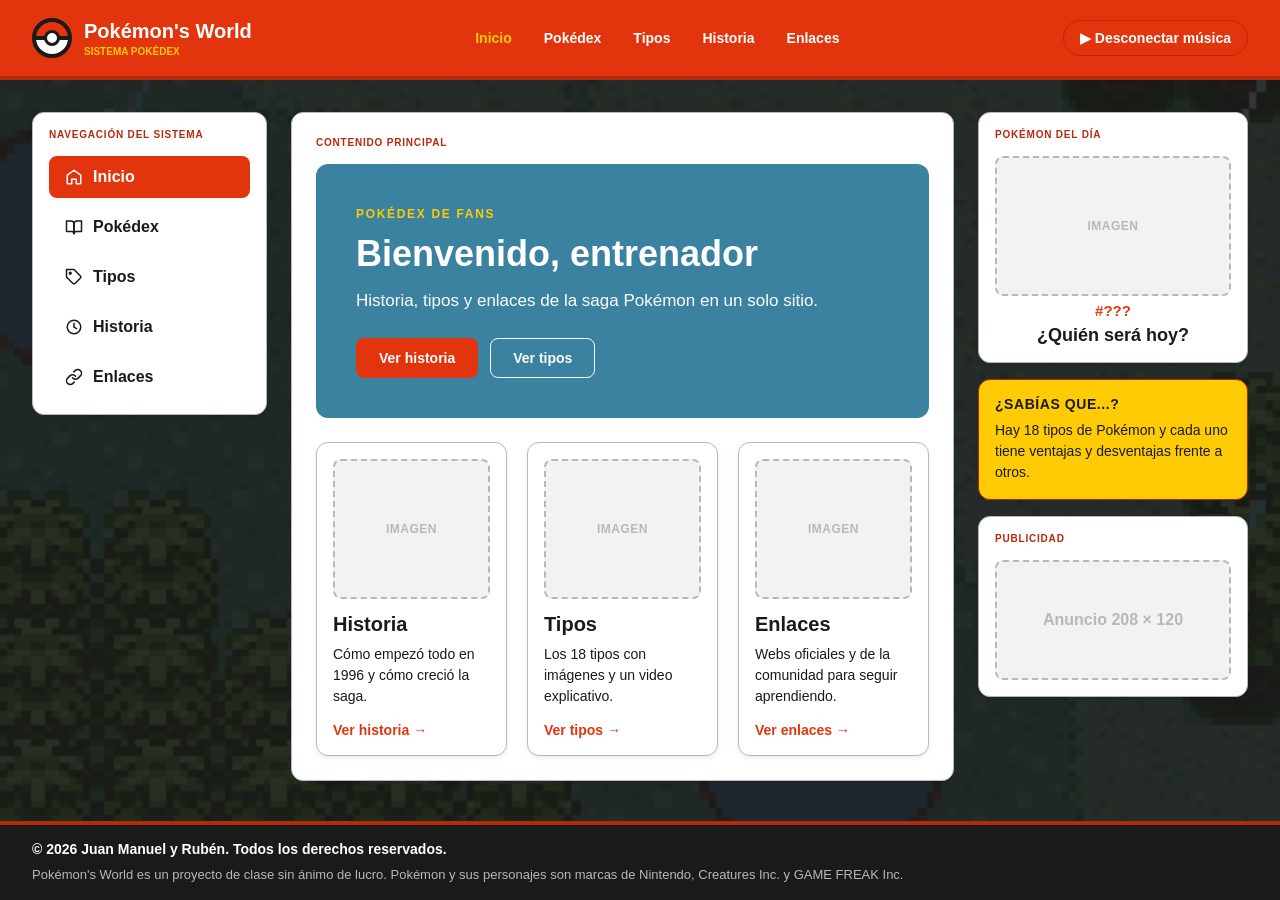
==== index.html @ ac2380af "feat: widget pokemon del dia, responsive y fondo local - Convierte el bloque superior del sidebar en" ====
<!doctype html>
<html lang="es">
  <head>
    <meta charset="UTF-8" />
    <meta name="viewport" content="width=device-width, initial-scale=1.0" />
    <title>Pokémon's World | Inicio</title>
    <link rel="stylesheet" href="css/style.css" />
  </head>
  <body class="page">
    <!-- Cabecera -->
    <header class="header">
      <div class="header-container">
        <!-- Logo -->
        <div class="brand">
          <div class="pokeball"></div>
          <div>
            <p class="brand-name">Pokémon's World</p>
            <span> SISTEMA POKÉDEX </span>
          </div>
        </div>
        <!-- Navegación principal -->
        <nav class="header-nav">
          <a href="index.html" class="active"> Inicio </a>
          <a href="pokedex.html"> Pokédex </a>
          <a href="tipos.html"> Tipos </a>
          <a href="historia.html"> Historia </a>
          <a href="enlaces.html"> Enlaces </a>
        </nav>
        <!-- Botón de música -->
        <button class="music-button">▶ Desconectar música</button>
      </div>
    </header>
    <!-- Estructura de la página -->
    <div class="page-layout">
      <!-- Menú lateral -->
      <aside class="left-sidebar">
        <div class="navigation-panel">
          <p class="panel-title">NAVEGACIÓN DEL SISTEMA</p>
          <nav class="side-nav">
            <a href="index.html" class="active">
              <svg class="nav-icon" viewBox="0 0 24 24" aria-hidden="true">
                <path d="M3 9.5 12 3l9 6.5V20a1 1 0 0 1-1 1h-5v-6H9v6H4a1 1 0 0 1-1-1z" />
              </svg>
              Inicio
            </a>
            <a href="pokedex.html">
              <svg class="nav-icon" viewBox="0 0 24 24" aria-hidden="true">
                <path d="M2 4h6a4 4 0 0 1 4 4v13a3 3 0 0 0-3-3H2z" />
                <path d="M22 4h-6a4 4 0 0 0-4 4v13a3 3 0 0 1 3-3h7z" />
              </svg>
              Pokédex
            </a>
            <a href="tipos.html">
              <svg class="nav-icon" viewBox="0 0 24 24" aria-hidden="true">
                <path
                  d="M20.59 13.41l-7.17 7.17a2 2 0 0 1-2.83 0L2 12V2h10l8.59 8.59a2 2 0 0 1 0 2.82z"
                />
                <circle cx="7" cy="7" r="1.2" />
              </svg>
              Tipos
            </a>
            <a href="historia.html">
              <svg class="nav-icon" viewBox="0 0 24 24" aria-hidden="true">
                <circle cx="12" cy="12" r="9" />
                <path d="M12 7v5.2l3.4 2" />
              </svg>
              Historia
            </a>
            <a href="enlaces.html">
              <svg class="nav-icon" viewBox="0 0 24 24" aria-hidden="true">
                <path d="M10 13a5 5 0 0 0 7.54.54l3-3a5 5 0 0 0-7.07-7.07l-1.72 1.71" />
                <path d="M14 11a5 5 0 0 0-7.54-.54l-3 3a5 5 0 0 0 7.07 7.07l1.71-1.71" />
              </svg>
              Enlaces
            </a>
          </nav>
        </div>
      </aside>
      <!-- Contenido principal -->
      <main class="main-content">
        <section class="content-panel">
          <p class="panel-title">CONTENIDO PRINCIPAL</p>
          <!-- Banner principal -->
          <div class="hero">
            <span class="hero-label">POKÉDEX DE FANS</span>
            <h1 class="hero-title">Bienvenido, entrenador</h1>
            <p class="hero-text">Historia, tipos y enlaces de la saga Pokémon en un solo sitio.</p>
            <div class="hero-actions">
              <a class="btn btn-primary" href="historia.html">Ver historia</a>
              <a class="btn btn-ghost" href="tipos.html">Ver tipos</a>
            </div>
          </div>
          <!-- Tarjetas de inicio -->
          <div class="card-grid card-grid--3">
            <article class="card">
              <div class="img-placeholder">
                <span> IMAGEN </span>
              </div>
              <div class="card-body">
                <h2 class="card-title">Historia</h2>
                <p class="card-text">Cómo empezó todo en 1996 y cómo creció la saga.</p>
                <a class="card-link" href="historia.html">Ver historia →</a>
              </div>
            </article>
            <article class="card">
              <div class="img-placeholder">
                <span> IMAGEN </span>
              </div>
              <div class="card-body">
                <h2 class="card-title">Tipos</h2>
                <p class="card-text">Los 18 tipos con imágenes y un video explicativo.</p>
                <a class="card-link" href="tipos.html">Ver tipos →</a>
              </div>
            </article>
            <article class="card">
              <div class="img-placeholder">
                <span> IMAGEN </span>
              </div>
              <div class="card-body">
                <h2 class="card-title">Enlaces</h2>
                <p class="card-text">Webs oficiales y de la comunidad para seguir aprendiendo.</p>
                <a class="card-link" href="enlaces.html">Ver enlaces →</a>
              </div>
            </article>
          </div>
        </section>
      </main>
      <!-- Contenido lateral -->
      <aside class="right-sidebar">
        <!-- Pokémon del día -->
        <div class="sidebar-panel">
          <p class="panel-title">POKÉMON DEL DÍA</p>
          <div class="pokemon-day">
            <div class="img-placeholder pokemon-day-image">
              <span> IMAGEN </span>
            </div>
            <p class="pokemon-day-number">#???</p>
            <p class="pokemon-day-name">¿Quién será hoy?</p>
          </div>
        </div>
        <!-- Dato curioso -->
        <div class="fact-box">
          <p class="fact-title">¿SABÍAS QUE...?</p>
          <p class="fact-text">
            Hay 18 tipos de Pokémon y cada uno tiene ventajas y desventajas frente a otros.
          </p>
        </div>
        <!-- Anuncio 208x120 -->
        <div class="sidebar-panel">
          <p class="panel-title">PUBLICIDAD</p>
          <div class="ad-placeholder ad-placeholder--wide">
            <span> Anuncio 208 × 120 </span>
          </div>
        </div>
      </aside>
    </div>
    <!-- Pie de página -->
    <footer class="footer">
      <div class="footer-container">
        <p class="footer-copy">© 2026 Juan Manuel y Rubén. Todos los derechos reservados.</p>
        <p class="footer-note">
          Pokémon's World es un proyecto de clase sin ánimo de lucro. Pokémon y sus personajes son
          marcas de Nintendo, Creatures Inc. y GAME FREAK Inc.
        </p>
      </div>
    </footer>
    <script type="module" src="js/script.js"></script>
  </body>
</html>
---- css/style.css ----
/* VARIABLES */
:root {
  --red: #e3350d;
  --dark-red: #b52a0a;
  --black: #1a1a1a;
  --white: #fff;
  --light: #f2f2f2;
  --gray: #b8b8b8;
  --blue: #3b82a0;
  --green: #6dbb5a;
  --yellow: #ffcb05;
  --max: 1400px;
  --pad: 32px;
  --radius: 12px;
  --shadow: 0 2px 5px rgba(0, 0, 0, 0.08);
}

/* REINICIO + ESTRUCTURA GENERAL */
* {
  box-sizing: border-box;
}
html,
body {
  margin: 0;
  padding: 0;
}

body {
  min-height: 100vh;
  display: flex;
  flex-direction: column;
  background: var(--black);
  color: var(--black);
  font-family: Arial, Helvetica, sans-serif;
}

.page {
  position: relative;
}

.page::before {
  content: "";
  position: fixed;
  inset: 0;
  background: url("../img/fondo.gif") center / cover no-repeat;
  opacity: 0.12;
  z-index: -1;
  pointer-events: none;
}

/* PRIMITIVOS COMPARTIDOS — única definición del ancho de rejilla y de la superficie de las tarjetas */
.header-container,
.page-layout,
.footer-container {
  width: 100%;
  max-width: var(--max);
  margin: 0 auto;
  padding: 0 var(--pad);
}

.navigation-panel,
.content-panel,
.sidebar-panel,
.card,
.pokemon-card,
.type-card,
.link-card,
.timeline-card {
  background: var(--white);
  border: 1px solid var(--gray);
  border-radius: var(--radius);
  box-shadow: var(--shadow);
}

/* CABECERA */
.header {
  height: 80px;
  background: var(--red);
  border-bottom: 4px solid var(--dark-red);
}
.header-container {
  height: 100%;
  display: flex;
  align-items: center;
  justify-content: space-between;
}

.brand {
  display: flex;
  align-items: center;
  gap: 12px;
}
.brand-name {
  margin: 0;
  color: var(--white);
  font-size: 20px;
  font-weight: bold;
}
.brand span {
  display: block;
  margin-top: 3px;
  color: var(--yellow);
  font-size: 10px;
  font-weight: bold;
}
.pokeball {
  position: relative;
  width: 40px;
  height: 40px;
  border: 4px solid var(--black);
  border-radius: 50%;
  background: linear-gradient(
    var(--red) 0 45%,
    var(--black) 45% 55%,
    var(--white) 55% 100%
  );
}
.pokeball::after {
  content: "";
  position: absolute;
  top: 50%;
  left: 50%;
  transform: translate(-50%, -50%);
  width: 10px;
  height: 10px;
  border: 3px solid var(--black);
  border-radius: 50%;
  background: var(--white);
}

.header-nav {
  display: flex;
  align-items: center;
  gap: 32px;
}
.header-nav a {
  color: var(--white);
  text-decoration: none;
  font-size: 14px;
  font-weight: 600;
}
.header-nav a:hover,
.header-nav a.active {
  color: var(--yellow);
}

.music-button {
  padding: 9px 16px;
  border: 1px solid var(--dark-red);
  border-radius: 999px;
  background: var(--red);
  color: var(--white);
  font-size: 14px;
  font-weight: 600;
  cursor: pointer;
}
.music-button:hover {
  background: var(--dark-red);
}

/* REJILLA PRINCIPAL + NAVEGACIÓN LATERAL */
.page-layout {
  padding: var(--pad);
  display: grid;
  grid-template-columns: 235px minmax(0, 1fr) 270px;
  gap: 24px;
  flex: 1;
}

.left-sidebar,
.right-sidebar {
  display: flex;
  flex-direction: column;
  gap: 16px;
}
.navigation-panel {
  padding: 16px;
}
.sidebar-panel {
  padding: 16px;
}
.content-panel {
  min-height: 600px;
  padding: 24px;
}
.main-content {
  min-width: 0;
}

.side-nav {
  display: flex;
  flex-direction: column;
  gap: 8px;
}
.side-nav a {
  display: flex;
  align-items: center;
  gap: 10px;
  padding: 12px 16px;
  border-radius: 8px;
  color: var(--black);
  text-decoration: none;
  font-weight: 600;
}
.side-nav a:hover,
.side-nav a.active {
  background: var(--red);
  color: var(--white);
}

/* ICONOS DE LA NAVEGACION */
.nav-icon {
  width: 18px;
  height: 18px;
  flex-shrink: 0;
  fill: none;
  stroke: currentColor;
  stroke-width: 2;
  stroke-linecap: round;
  stroke-linejoin: round;
}

/* PIE DE PÁGINA */
.footer {
  background: var(--black);
  border-top: 4px solid var(--dark-red);
  color: var(--white);
}
.footer-container {
  padding: 16px var(--pad);
}
.footer-copy {
  margin: 0;
  font-size: 14px;
  font-weight: 600;
}
.footer-note {
  margin: 8px 0 0;
  color: var(--gray);
  font-size: 13px;
  line-height: 1.5;
}

/* TIPOGRAFÍA — cada título es un selector de clase simple, sin guerras de especificidad */
.panel-title {
  margin: 0 0 16px;
  color: var(--dark-red);
  font-size: 10px;
  font-weight: bold;
  letter-spacing: 0.08em;
}
.page-title {
  margin: 0 0 12px;
  font-size: 30px;
  font-weight: bold;
}
.page-title--underline {
  padding-bottom: 10px;
  border-bottom: 4px solid var(--red);
  display: inline-block;
}
.page-intro {
  margin: 0 0 24px;
  font-size: 16px;
  line-height: 1.6;
}
.section-title {
  margin: 32px 0 16px;
  font-size: 22px;
  font-weight: bold;
}
.section-actions {
  margin: 20px 0 0;
  text-align: center;
}

/* MARCADORES DE POSICIÓN — anuncios, imágenes y vídeo */
.ad-placeholder,
.img-placeholder,
.video-placeholder {
  display: flex;
  align-items: center;
  justify-content: center;
  text-align: center;
}
.ad-placeholder,
.img-placeholder {
  border: 2px dashed var(--gray);
  border-radius: 8px;
  background: var(--light);
}
.ad-placeholder span,
.img-placeholder span,
.video-placeholder span {
  color: var(--gray);
  font-weight: 600;
}
.ad-placeholder--wide,
.img-placeholder--small {
  min-height: 120px;
}
.img-placeholder {
  min-height: 140px;
}
.img-placeholder span {
  padding: 0 8px;
  font-size: 12px;
  letter-spacing: 0.04em;
}
.video-block {
  margin-top: 8px;
}
.video-placeholder {
  min-height: 320px;
  border-radius: var(--radius);
  background: var(--black);
}
.video-placeholder span {
  font-size: 16px;
  font-weight: bold;
  letter-spacing: 0.1em;
}

/* CAJA DE DATO CURIOSO */
.fact-box {
  padding: 16px;
  border: 1px solid var(--dark-red);
  border-radius: var(--radius);
  background: var(--yellow);
  color: var(--black);
}
.fact-title {
  margin: 0 0 8px;
  font-size: 14px;
  font-weight: bold;
  letter-spacing: 0.04em;
}
.fact-text {
  margin: 0;
  font-size: 14px;
  line-height: 1.5;
}

/* POKÉMON DEL DÍA */
.pokemon-day {
  display: flex;
  flex-direction: column;
  align-items: center;
  gap: 6px;
  text-align: center;
}
.pokemon-day-image {
  width: 100%;
}
.pokemon-day-number {
  margin: 0;
  color: var(--red);
  font-size: 15px;
  font-weight: bold;
}
.pokemon-day-name {
  margin: 0;
  font-size: 18px;
  font-weight: bold;
}

/* BANNER PRINCIPAL */
.hero {
  margin: 0 0 24px;
  padding: 40px;
  border-radius: var(--radius);
  background: var(--blue);
  color: var(--white);
}
.hero-label {
  display: inline-block;
  margin-bottom: 12px;
  color: var(--yellow);
  font-size: 12px;
  font-weight: bold;
  letter-spacing: 0.14em;
}
.hero-title {
  margin: 0 0 12px;
  font-size: 36px;
  font-weight: bold;
}
.hero-text {
  max-width: 480px;
  margin: 0 0 24px;
  font-size: 17px;
  line-height: 1.6;
}
.hero-actions {
  display: flex;
  gap: 12px;
}

/* BOTONES */
.btn {
  padding: 11px 22px;
  border: 1px solid transparent;
  border-radius: 8px;
  font-family: inherit;
  font-size: 14px;
  font-weight: 600;
  text-decoration: none;
  cursor: pointer;
}
.btn-small {
  padding: 8px 16px;
  font-size: 13px;
}
.btn-primary {
  background: var(--red);
  color: var(--white);
}
.btn-primary:hover {
  background: var(--dark-red);
}
.btn-ghost {
  border-color: var(--white);
  color: var(--white);
}
.btn-ghost:hover {
  background: var(--white);
  color: var(--blue);
}
.btn-outline {
  border-color: var(--red);
  background: var(--white);
  color: var(--red);
}
.btn-outline:hover {
  background: var(--red);
  color: var(--white);
}

/* TARJETAS + REJILLAS */
.card-grid {
  display: grid;
  gap: 20px;
}
.card-grid--3 {
  grid-template-columns: repeat(3, minmax(0, 1fr));
}
.card-grid--2 {
  grid-template-columns: repeat(2, minmax(0, 1fr));
}

.card,
.pokemon-card,
.type-card {
  padding: 16px;
}
.pokemon-card,
.type-card {
  display: flex;
  flex-direction: column;
}
.pokemon-card .btn {
  margin-top: auto;
  align-self: flex-start;
}
.card-title {
  margin: 0 0 8px;
  font-size: 20px;
  font-weight: bold;
}
.card-body {
  padding-top: 14px;
}
.card-text {
  margin: 0 0 14px;
  font-size: 14px;
  line-height: 1.5;
}
.card-link {
  color: var(--red);
  font-size: 14px;
  font-weight: bold;
  text-decoration: none;
}
.card-link:hover {
  color: var(--dark-red);
  text-decoration: underline;
}
.pokemon-number {
  margin: 0 0 10px;
  color: var(--red);
  font-size: 15px;
  font-weight: bold;
}
.pokemon-name {
  margin: 12px 0 10px;
  font-size: 19px;
  font-weight: bold;
}
.pokemon-types {
  margin: 0 0 14px;
  display: flex;
  flex-wrap: wrap;
  gap: 6px;
}
.type-card-badge {
  margin: 12px 0 8px;
}
.type-card-example {
  margin: 0;
  font-size: 14px;
  font-weight: 600;
}

/* FILTROS DE LA POKÉDEX */
.filters {
  margin-bottom: 24px;
  padding: 16px;
  border: 1px solid var(--gray);
  border-radius: var(--radius);
  background: var(--light);
  display: flex;
  align-items: flex-end;
  gap: 16px;
}
.filters-field {
  display: flex;
  flex-direction: column;
  gap: 6px;
}
.filters-field--search {
  flex: 1;
}
.filters-label {
  color: var(--dark-red);
  font-size: 11px;
  font-weight: bold;
  letter-spacing: 0.08em;
  text-transform: uppercase;
}
.filters-input,
.filters-select {
  width: 100%;
  padding: 10px 12px;
  border: 1px solid var(--gray);
  border-radius: 8px;
  background: var(--white);
  color: var(--black);
  font-family: inherit;
  font-size: 14px;
}
.filters-select {
  min-width: 190px;
  cursor: pointer;
}
.filters-input:focus,
.filters-select:focus {
  outline: none;
  border-color: var(--red);
}

/* INSIGNIAS DE TIPO — un color por tipo, solo datos */
.type-badge {
  display: inline-block;
  padding: 4px 12px;
  border-radius: 999px;
  color: var(--white);
  font-size: 12px;
  font-weight: bold;
  letter-spacing: 0.04em;
}
.type-badge.normal {
  background: var(--gray);
  color: var(--black);
}
.type-badge.electrico {
  background: var(--yellow);
  color: var(--black);
}
.type-badge.fuego {
  background: var(--red);
}
.type-badge.agua {
  background: var(--blue);
}
.type-badge.planta {
  background: var(--green);
}
.type-badge.hada {
  background: #e08fc0;
}
.type-badge.veneno {
  background: #a45ec4;
}
.type-badge.psiquico {
  background: #d16ba5;
}

/* LÍNEA DE TIEMPO */
.timeline {
  margin: 0;
  padding: 0;
  list-style: none;
  display: flex;
  flex-direction: column;
  gap: 16px;
}
.timeline-item {
  display: grid;
  grid-template-columns: 110px minmax(0, 1fr);
  align-items: stretch;
  gap: 20px;
}
.timeline-year {
  margin: 0;
  border-radius: var(--radius);
  background: var(--red);
  color: var(--white);
  display: flex;
  align-items: center;
  justify-content: center;
  font-size: 20px;
  font-weight: bold;
}
.timeline-card {
  padding: 16px 20px;
}
.timeline-title {
  margin: 0 0 6px;
  font-size: 17px;
  font-weight: bold;
}
.timeline-text {
  margin: 0;
  font-size: 14px;
  line-height: 1.5;
}

/* INTRODUCCIÓN (texto + imagen) */
.intro-split {
  display: flex;
  align-items: flex-start;
  gap: 24px;
}
.intro-split-text {
  flex: 1;
}
.intro-split-media {
  width: 260px;
  min-height: 190px;
}

/* TARJETAS DE ENLACES */
.link-card {
  position: relative;
  padding: 16px;
  display: flex;
  align-items: flex-start;
  gap: 14px;
}
.link-logo {
  width: 48px;
  height: 48px;
  flex-shrink: 0;
  border-radius: var(--radius);
  background: var(--white);
  object-fit: contain;
}
.link-body {
  min-width: 0;
}
/* Enlace estirado: el <a> cubre toda la tarjeta, pero el nombre accesible sigue siendo el del sitio */
.link-name a {
  color: inherit;
  text-decoration: none;
}
.link-name a::after {
  content: "";
  position: absolute;
  inset: 0;
  border-radius: var(--radius);
}
.link-name a:hover {
  color: var(--red);
}
.link-name {
  margin: 0 0 2px;
  font-size: 17px;
  font-weight: bold;
}
.link-domain {
  margin: 0 0 6px;
  color: var(--red);
  font-size: 13px;
  font-weight: bold;
}
.link-text {
  margin: 0;
  font-size: 14px;
  line-height: 1.5;
}

/* DISEÑO ADAPTABLE (RESPONSIVE) */
@media (max-width: 1100px) {
  .page-layout {
    grid-template-columns: 235px minmax(0, 1fr);
  }
  .right-sidebar {
    grid-column: 1 / -1;
    flex-direction: row;
    flex-wrap: wrap;
  }
  .right-sidebar > * {
    flex: 1 1 220px;
  }
}

@media (max-width: 820px) {
  .header {
    height: auto;
  }
  .header-container {
    flex-wrap: wrap;
    gap: 12px;
    padding-top: 14px;
    padding-bottom: 14px;
  }
  .header-nav {
    order: 3;
    width: 100%;
    flex-wrap: wrap;
    gap: 16px;
  }
  .page-layout {
    grid-template-columns: 1fr;
  }
  .right-sidebar {
    flex-direction: column;
  }
  .card-grid--3 {
    grid-template-columns: repeat(2, minmax(0, 1fr));
  }
}

@media (max-width: 560px) {
  :root {
    --pad: 16px;
  }
  .card-grid--3,
  .card-grid--2 {
    grid-template-columns: 1fr;
  }
  .hero {
    padding: 24px;
  }
  .hero-title {
    font-size: 26px;
  }
  .hero-actions {
    flex-direction: column;
  }
  .intro-split {
    flex-direction: column;
  }
  .intro-split-media {
    width: 100%;
  }
  .filters {
    flex-direction: column;
    align-items: stretch;
  }
  .filters-select {
    min-width: 0;
  }
  .timeline-item {
    grid-template-columns: 1fr;
  }
  .timeline-year {
    padding: 8px;
  }
}
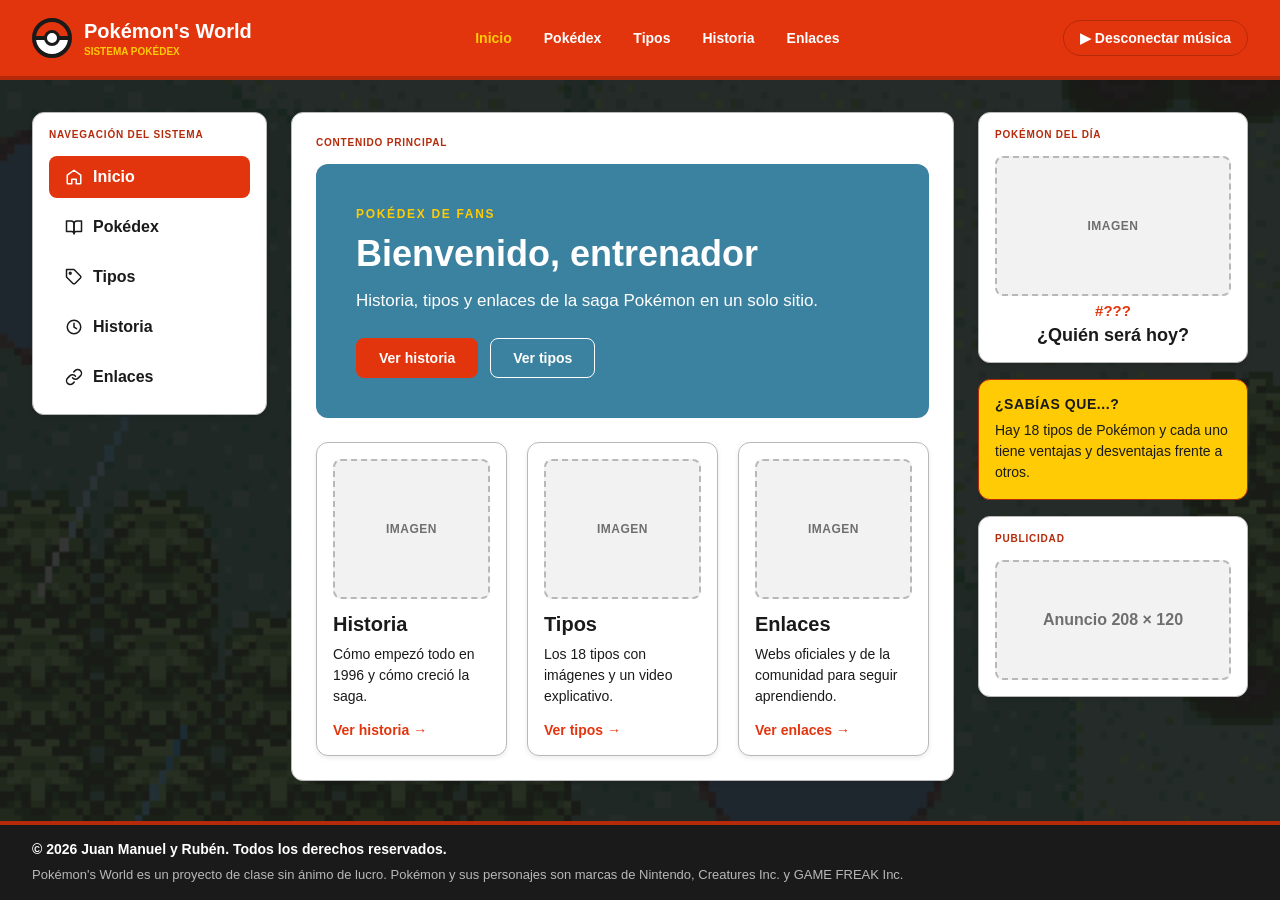
==== commit 5530c6a6: "feat: favicon, meta description, enlaces externos y contraste - Arregla el h1 de pokedex (decia Poke" ====
--- a/index.html
+++ b/index.html
@@ -4,6 +4,11 @@
     <meta charset="UTF-8" />
     <meta name="viewport" content="width=device-width, initial-scale=1.0" />
     <title>Pokémon's World | Inicio</title>
+    <meta
+      name="description"
+      content="Pokémon's World: historia, tipos, Pokédex y enlaces de la saga Pokémon en un solo sitio de fans."
+    />
+    <link rel="icon" href="img/favicon.svg" type="image/svg+xml" />
     <link rel="stylesheet" href="css/style.css" />
   </head>
   <body class="page">
@@ -27,7 +32,7 @@
           <a href="enlaces.html"> Enlaces </a>
         </nav>
         <!-- Botón de música -->
-        <button class="music-button">▶ Desconectar música</button>
+        <button class="btn music-button">▶ Desconectar música</button>
       </div>
     </header>
     <!-- Estructura de la página -->
--- a/css/style.css
+++ b/css/style.css
@@ -6,6 +6,7 @@
   --white: #fff;
   --light: #f2f2f2;
   --gray: #b8b8b8;
+  --gray-text: #6f6f6f;
   --blue: #3b82a0;
   --green: #6dbb5a;
   --yellow: #ffcb05;
@@ -144,20 +145,6 @@
   color: var(--yellow);
 }
 
-.music-button {
-  padding: 9px 16px;
-  border: 1px solid var(--dark-red);
-  border-radius: 999px;
-  background: var(--red);
-  color: var(--white);
-  font-size: 14px;
-  font-weight: 600;
-  cursor: pointer;
-}
-.music-button:hover {
-  background: var(--dark-red);
-}
-
 /* REJILLA PRINCIPAL + NAVEGACIÓN LATERAL */
 .page-layout {
   padding: var(--pad);
@@ -295,6 +282,10 @@
   color: var(--gray);
   font-weight: 600;
 }
+.ad-placeholder span,
+.img-placeholder span {
+  color: var(--gray-text);
+}
 .ad-placeholder--wide,
 .img-placeholder--small {
   min-height: 120px;
@@ -434,6 +425,16 @@
 .btn-outline:hover {
   background: var(--red);
   color: var(--white);
+}
+.music-button {
+  padding: 9px 16px;
+  border-color: var(--dark-red);
+  border-radius: 999px;
+  background: var(--red);
+  color: var(--white);
+}
+.music-button:hover {
+  background: var(--dark-red);
 }
 
 /* TARJETAS + REJILLAS */
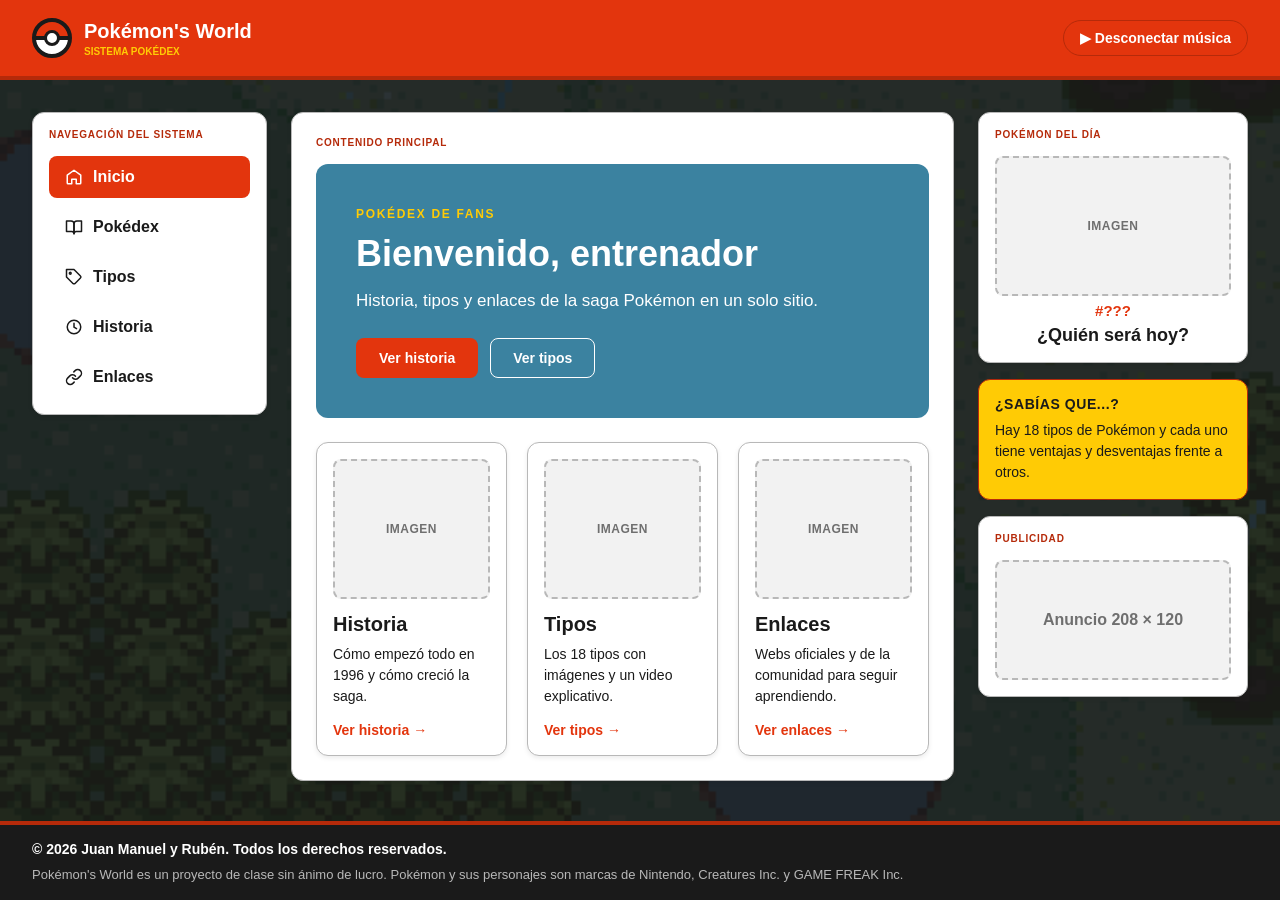
==== commit 2324d477: "refactor: elimina la navegacion duplicada del header - El header-nav repetia los mismos 5 enlaces qu" ====
--- a/index.html
+++ b/index.html
@@ -23,14 +23,6 @@
             <span> SISTEMA POKÉDEX </span>
           </div>
         </div>
-        <!-- Navegación principal -->
-        <nav class="header-nav">
-          <a href="index.html" class="active"> Inicio </a>
-          <a href="pokedex.html"> Pokédex </a>
-          <a href="tipos.html"> Tipos </a>
-          <a href="historia.html"> Historia </a>
-          <a href="enlaces.html"> Enlaces </a>
-        </nav>
         <!-- Botón de música -->
         <button class="btn music-button">▶ Desconectar música</button>
       </div>
--- a/css/style.css
+++ b/css/style.css
@@ -129,22 +129,6 @@
   background: var(--white);
 }
 
-.header-nav {
-  display: flex;
-  align-items: center;
-  gap: 32px;
-}
-.header-nav a {
-  color: var(--white);
-  text-decoration: none;
-  font-size: 14px;
-  font-weight: 600;
-}
-.header-nav a:hover,
-.header-nav a.active {
-  color: var(--yellow);
-}
-
 /* REJILLA PRINCIPAL + NAVEGACIÓN LATERAL */
 .page-layout {
   padding: var(--pad);
@@ -725,12 +709,6 @@
     padding-top: 14px;
     padding-bottom: 14px;
   }
-  .header-nav {
-    order: 3;
-    width: 100%;
-    flex-wrap: wrap;
-    gap: 16px;
-  }
   .page-layout {
     grid-template-columns: 1fr;
   }
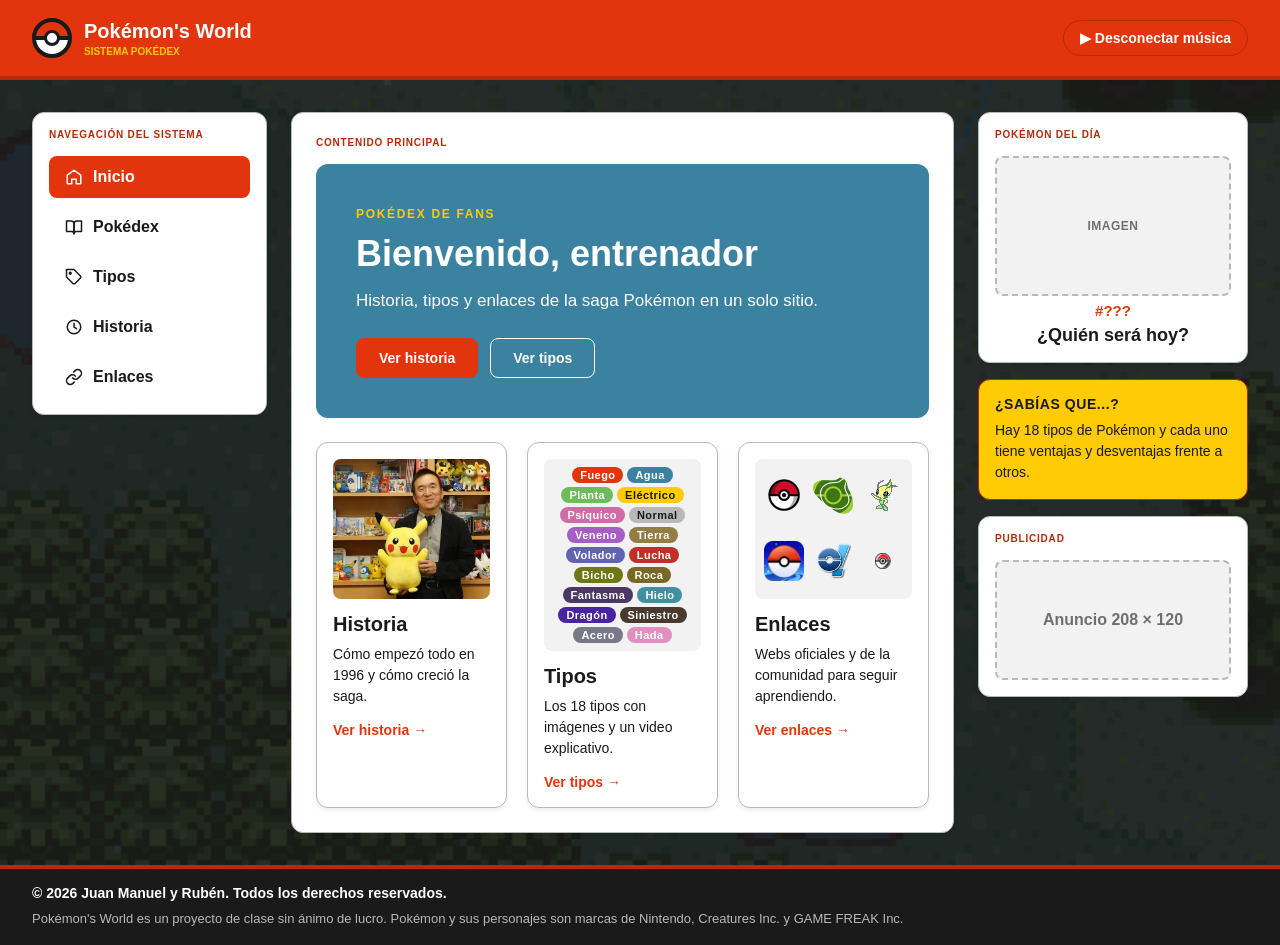
==== commit a7888455: "feat: pokedex con la PokeAPI, filtros, ficha de detalles y contenido de tipos" ====
--- a/index.html
+++ b/index.html
@@ -90,9 +90,11 @@
           <!-- Tarjetas de inicio -->
           <div class="card-grid card-grid--3">
             <article class="card">
-              <div class="img-placeholder">
-                <span> IMAGEN </span>
-              </div>
+              <img
+                class="card-image"
+                src="img/portada-saga.jpg"
+                alt="Portada de los primeros juegos de Pokémon"
+              />
               <div class="card-body">
                 <h2 class="card-title">Historia</h2>
                 <p class="card-text">Cómo empezó todo en 1996 y cómo creció la saga.</p>
@@ -100,8 +102,25 @@
               </div>
             </article>
             <article class="card">
-              <div class="img-placeholder">
-                <span> IMAGEN </span>
+              <div class="card-image card-image--tipos">
+                <span class="type-badge fuego">Fuego</span>
+                <span class="type-badge agua">Agua</span>
+                <span class="type-badge planta">Planta</span>
+                <span class="type-badge electrico">Eléctrico</span>
+                <span class="type-badge psiquico">Psíquico</span>
+                <span class="type-badge normal">Normal</span>
+                <span class="type-badge veneno">Veneno</span>
+                <span class="type-badge tierra">Tierra</span>
+                <span class="type-badge volador">Volador</span>
+                <span class="type-badge lucha">Lucha</span>
+                <span class="type-badge bicho">Bicho</span>
+                <span class="type-badge roca">Roca</span>
+                <span class="type-badge fantasma">Fantasma</span>
+                <span class="type-badge hielo">Hielo</span>
+                <span class="type-badge dragon">Dragón</span>
+                <span class="type-badge siniestro">Siniestro</span>
+                <span class="type-badge acero">Acero</span>
+                <span class="type-badge hada">Hada</span>
               </div>
               <div class="card-body">
                 <h2 class="card-title">Tipos</h2>
@@ -110,8 +129,13 @@
               </div>
             </article>
             <article class="card">
-              <div class="img-placeholder">
-                <span> IMAGEN </span>
+              <div class="card-image card-image--logos">
+                <img src="img/logos/pokemon-com.png" alt="Pokémon.com" />
+                <img src="img/logos/bulbapedia.png" alt="Bulbapedia" />
+                <img src="img/logos/serebii.png" alt="Serebii" />
+                <img src="img/logos/pokemongo.png" alt="Pokémon GO" />
+                <img src="img/logos/pokemonshowdown.png" alt="Pokémon Showdown" />
+                <img src="img/logos/pokemoncenter.png" alt="Pokémon Center" />
               </div>
               <div class="card-body">
                 <h2 class="card-title">Enlaces</h2>
@@ -161,6 +185,7 @@
         </p>
       </div>
     </footer>
-    <script type="module" src="js/script.js"></script>
+    <script src="js/api.js"></script>
+    <script src="js/script.js"></script>
   </body>
 </html>
--- a/css/style.css
+++ b/css/style.css
@@ -290,6 +290,18 @@
   border-radius: var(--radius);
   background: var(--black);
 }
+.video-embed {
+  position: relative;
+  aspect-ratio: 16 / 9;
+  border-radius: var(--radius);
+  overflow: hidden;
+  background: var(--black);
+}
+.video-embed iframe {
+  width: 100%;
+  height: 100%;
+  border: 0;
+}
 .video-placeholder span {
   font-size: 16px;
   font-weight: bold;
@@ -326,6 +338,11 @@
 }
 .pokemon-day-image {
   width: 100%;
+}
+.pokemon-day-image img {
+  width: 100%;
+  height: auto;
+  display: block;
 }
 .pokemon-day-number {
   margin: 0;
@@ -470,6 +487,45 @@
   color: var(--dark-red);
   text-decoration: underline;
 }
+
+/* IMÁGENES DE LAS TARJETAS DE INICIO */
+.card-image {
+  display: block;
+  width: 100%;
+  height: 140px;
+  border-radius: 8px;
+}
+img.card-image {
+  object-fit: cover;
+}
+.card-image--tipos {
+  display: flex;
+  flex-wrap: wrap;
+  align-content: center;
+  justify-content: center;
+  gap: 4px;
+  height: auto;
+  min-height: 140px;
+  padding: 8px;
+  background: var(--light);
+}
+.card-image--tipos .type-badge {
+  padding: 2px 8px;
+  font-size: 11px;
+}
+.card-image--logos {
+  display: grid;
+  grid-template-columns: repeat(3, 1fr);
+  place-items: center;
+  gap: 8px;
+  padding: 8px;
+  background: var(--light);
+}
+.card-image--logos img {
+  max-width: 100%;
+  max-height: 40px;
+  object-fit: contain;
+}
 .pokemon-number {
   margin: 0 0 10px;
   color: var(--red);
@@ -487,6 +543,90 @@
   flex-wrap: wrap;
   gap: 6px;
 }
+.pokemon-image {
+  display: flex;
+  align-items: center;
+  justify-content: center;
+  min-height: 140px;
+  border-radius: 8px;
+  background: var(--light);
+}
+.pokemon-img {
+  width: 100%;
+  max-height: 140px;
+  object-fit: contain;
+}
+.pokemon-error {
+  grid-column: 1 / -1;
+  margin: 0;
+  padding: 24px;
+  color: var(--dark-red);
+  font-weight: 600;
+}
+
+/* VENTANA DE DETALLES DEL POKÉMON */
+.detalle {
+  width: min(420px, 90vw);
+  padding: 0;
+  border: 1px solid var(--gray);
+  border-radius: var(--radius);
+  box-shadow: 0 10px 30px rgba(0, 0, 0, 0.3);
+}
+.detalle::backdrop {
+  background: rgba(0, 0, 0, 0.5);
+}
+.detalle-card {
+  position: relative;
+  padding: 24px;
+  text-align: center;
+}
+.detalle-cerrar {
+  position: absolute;
+  top: 8px;
+  right: 12px;
+  border: none;
+  background: none;
+  color: var(--gray-text);
+  font-size: 26px;
+  line-height: 1;
+  cursor: pointer;
+}
+.detalle-cerrar:hover {
+  color: var(--dark-red);
+}
+.detalle-img {
+  width: 160px;
+  height: 160px;
+  object-fit: contain;
+}
+.detalle-numero {
+  margin: 0;
+  color: var(--red);
+  font-size: 14px;
+  font-weight: bold;
+}
+.detalle-nombre {
+  margin: 4px 0 8px;
+  font-size: 24px;
+  font-weight: bold;
+}
+.detalle-tipos {
+  margin: 0 0 16px;
+  display: flex;
+  justify-content: center;
+  gap: 6px;
+}
+.detalle-datos {
+  margin: 0;
+  padding: 16px 0 0;
+  border-top: 1px solid var(--gray);
+  list-style: none;
+  text-align: left;
+  font-size: 14px;
+}
+.detalle-datos li {
+  padding: 4px 0;
+}
 .type-card-badge {
   margin: 12px 0 8px;
 }
@@ -494,6 +634,12 @@
   margin: 0;
   font-size: 14px;
   font-weight: 600;
+}
+.type-card--oculto {
+  display: none;
+}
+.tipos-completos .type-card--oculto {
+  display: flex;
 }
 
 /* FILTROS DE LA POKÉDEX */
@@ -579,6 +725,36 @@
 .type-badge.psiquico {
   background: #d16ba5;
 }
+.type-badge.lucha {
+  background: #c03028;
+}
+.type-badge.tierra {
+  background: #927d44;
+}
+.type-badge.volador {
+  background: #6064b0;
+}
+.type-badge.roca {
+  background: #786824;
+}
+.type-badge.fantasma {
+  background: #493963;
+}
+.type-badge.hielo {
+  background: #4090a0;
+}
+.type-badge.dragon {
+  background: #4924a1;
+}
+.type-badge.acero {
+  background: #787887;
+}
+.type-badge.siniestro {
+  background: #49392f;
+}
+.type-badge.bicho {
+  background: #6d7815;
+}
 
 /* LÍNEA DE TIEMPO */
 .timeline {
@@ -633,6 +809,11 @@
   width: 260px;
   min-height: 190px;
 }
+.intro-image {
+  height: 190px;
+  object-fit: cover;
+  border-radius: var(--radius);
+}
 
 /* TARJETAS DE ENLACES */
 .link-card {
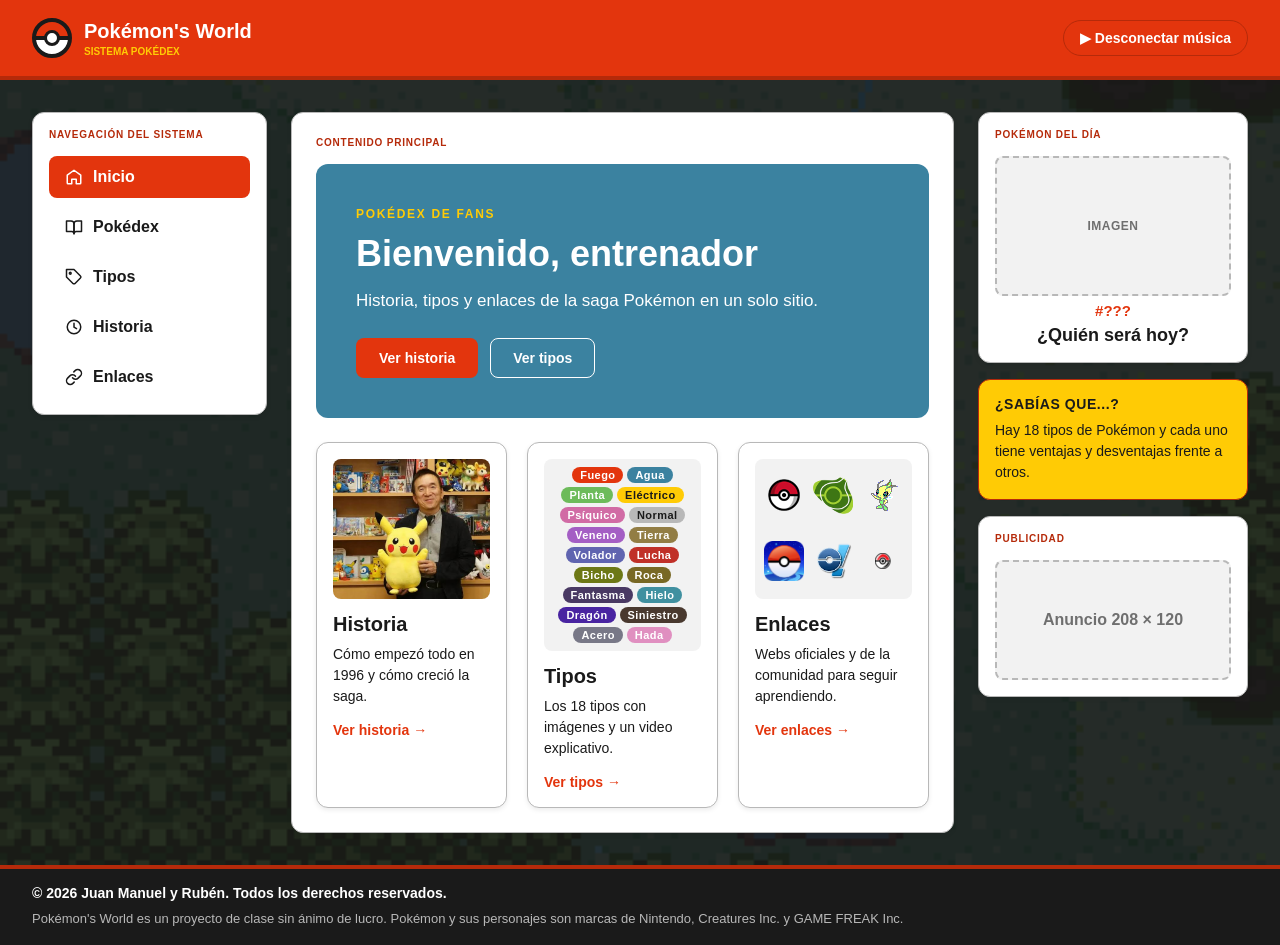
==== commit 08487cfd: "refactor: separa el dom en dom.js y deja script.js solo con la logica" ====
--- a/index.html
+++ b/index.html
@@ -186,6 +186,7 @@
       </div>
     </footer>
     <script src="js/api.js"></script>
+    <script src="js/dom.js"></script>
     <script src="js/script.js"></script>
   </body>
 </html>
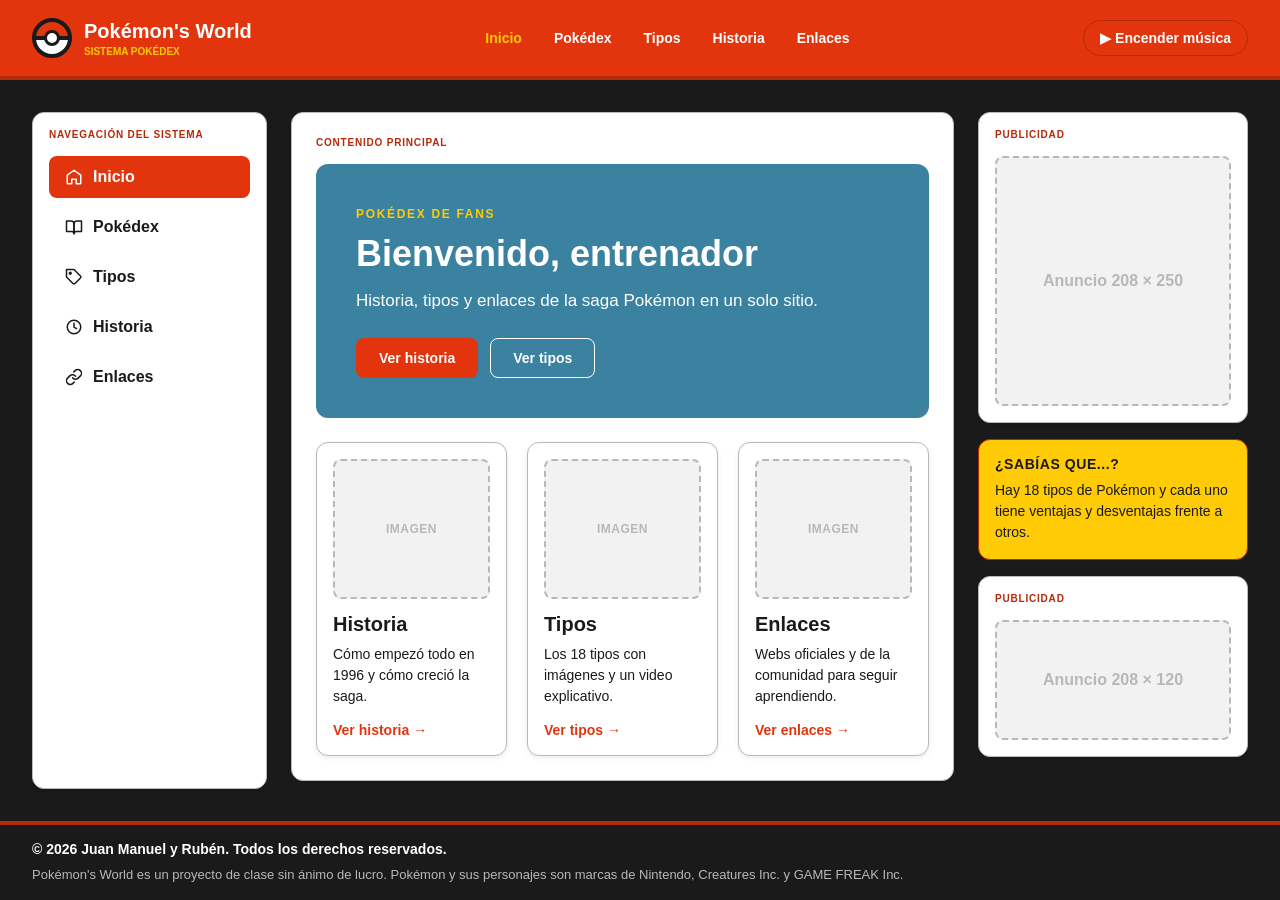
==== commit 443abb77: "push musica funcionando" ====
--- a/index.html
+++ b/index.html
@@ -4,14 +4,13 @@
     <meta charset="UTF-8" />
     <meta name="viewport" content="width=device-width, initial-scale=1.0" />
     <title>Pokémon's World | Inicio</title>
-    <meta
-      name="description"
-      content="Pokémon's World: historia, tipos, Pokédex y enlaces de la saga Pokémon en un solo sitio de fans."
-    />
-    <link rel="icon" href="img/favicon.svg" type="image/svg+xml" />
     <link rel="stylesheet" href="css/style.css" />
   </head>
   <body class="page">
+    <audio id="background-music" autoplay loop>
+      <source src="audio/bg-audio.mp3" type="audio/mpeg" />
+      Tu navegador no soporta el elemento de audio.
+    </audio>
     <!-- Cabecera -->
     <header class="header">
       <div class="header-container">
@@ -19,12 +18,20 @@
         <div class="brand">
           <div class="pokeball"></div>
           <div>
-            <p class="brand-name">Pokémon's World</p>
+            <h1>Pokémon's World</h1>
             <span> SISTEMA POKÉDEX </span>
           </div>
         </div>
+        <!-- Navegación principal -->
+        <nav class="header-nav">
+          <a href="index.html" class="active"> Inicio </a>
+          <a href="pokedex.html"> Pokédex </a>
+          <a href="tipos.html"> Tipos </a>
+          <a href="historia.html"> Historia </a>
+          <a href="enlaces.html"> Enlaces </a>
+        </nav>
         <!-- Botón de música -->
-        <button class="btn music-button">▶ Desconectar música</button>
+        <button id="music-button" type="loop">▶ Encender música</button>
       </div>
     </header>
     <!-- Estructura de la página -->
@@ -36,7 +43,9 @@
           <nav class="side-nav">
             <a href="index.html" class="active">
               <svg class="nav-icon" viewBox="0 0 24 24" aria-hidden="true">
-                <path d="M3 9.5 12 3l9 6.5V20a1 1 0 0 1-1 1h-5v-6H9v6H4a1 1 0 0 1-1-1z" />
+                <path
+                  d="M3 9.5 12 3l9 6.5V20a1 1 0 0 1-1 1h-5v-6H9v6H4a1 1 0 0 1-1-1z"
+                />
               </svg>
               Inicio
             </a>
@@ -65,8 +74,12 @@
             </a>
             <a href="enlaces.html">
               <svg class="nav-icon" viewBox="0 0 24 24" aria-hidden="true">
-                <path d="M10 13a5 5 0 0 0 7.54.54l3-3a5 5 0 0 0-7.07-7.07l-1.72 1.71" />
-                <path d="M14 11a5 5 0 0 0-7.54-.54l-3 3a5 5 0 0 0 7.07 7.07l1.71-1.71" />
+                <path
+                  d="M10 13a5 5 0 0 0 7.54.54l3-3a5 5 0 0 0-7.07-7.07l-1.72 1.71"
+                />
+                <path
+                  d="M14 11a5 5 0 0 0-7.54-.54l-3 3a5 5 0 0 0 7.07 7.07l1.71-1.71"
+                />
               </svg>
               Enlaces
             </a>
@@ -81,7 +94,9 @@
           <div class="hero">
             <span class="hero-label">POKÉDEX DE FANS</span>
             <h1 class="hero-title">Bienvenido, entrenador</h1>
-            <p class="hero-text">Historia, tipos y enlaces de la saga Pokémon en un solo sitio.</p>
+            <p class="hero-text">
+              Historia, tipos y enlaces de la saga Pokémon en un solo sitio.
+            </p>
             <div class="hero-actions">
               <a class="btn btn-primary" href="historia.html">Ver historia</a>
               <a class="btn btn-ghost" href="tipos.html">Ver tipos</a>
@@ -90,80 +105,59 @@
           <!-- Tarjetas de inicio -->
           <div class="card-grid card-grid--3">
             <article class="card">
-              <img
-                class="card-image"
-                src="img/portada-saga.jpg"
-                alt="Portada de los primeros juegos de Pokémon"
-              />
+              <div class="img-placeholder">
+                <span> IMAGEN </span>
+              </div>
               <div class="card-body">
                 <h2 class="card-title">Historia</h2>
-                <p class="card-text">Cómo empezó todo en 1996 y cómo creció la saga.</p>
+                <p class="card-text">
+                  Cómo empezó todo en 1996 y cómo creció la saga.
+                </p>
                 <a class="card-link" href="historia.html">Ver historia →</a>
               </div>
             </article>
             <article class="card">
-              <div class="card-image card-image--tipos">
-                <span class="type-badge fuego">Fuego</span>
-                <span class="type-badge agua">Agua</span>
-                <span class="type-badge planta">Planta</span>
-                <span class="type-badge electrico">Eléctrico</span>
-                <span class="type-badge psiquico">Psíquico</span>
-                <span class="type-badge normal">Normal</span>
-                <span class="type-badge veneno">Veneno</span>
-                <span class="type-badge tierra">Tierra</span>
-                <span class="type-badge volador">Volador</span>
-                <span class="type-badge lucha">Lucha</span>
-                <span class="type-badge bicho">Bicho</span>
-                <span class="type-badge roca">Roca</span>
-                <span class="type-badge fantasma">Fantasma</span>
-                <span class="type-badge hielo">Hielo</span>
-                <span class="type-badge dragon">Dragón</span>
-                <span class="type-badge siniestro">Siniestro</span>
-                <span class="type-badge acero">Acero</span>
-                <span class="type-badge hada">Hada</span>
+              <div class="img-placeholder">
+                <span> IMAGEN </span>
               </div>
               <div class="card-body">
                 <h2 class="card-title">Tipos</h2>
-                <p class="card-text">Los 18 tipos con imágenes y un video explicativo.</p>
+                <p class="card-text">
+                  Los 18 tipos con imágenes y un video explicativo.
+                </p>
                 <a class="card-link" href="tipos.html">Ver tipos →</a>
               </div>
             </article>
             <article class="card">
-              <div class="card-image card-image--logos">
-                <img src="img/logos/pokemon-com.png" alt="Pokémon.com" />
-                <img src="img/logos/bulbapedia.png" alt="Bulbapedia" />
-                <img src="img/logos/serebii.png" alt="Serebii" />
-                <img src="img/logos/pokemongo.png" alt="Pokémon GO" />
-                <img src="img/logos/pokemonshowdown.png" alt="Pokémon Showdown" />
-                <img src="img/logos/pokemoncenter.png" alt="Pokémon Center" />
+              <div class="img-placeholder">
+                <span> IMAGEN </span>
               </div>
               <div class="card-body">
                 <h2 class="card-title">Enlaces</h2>
-                <p class="card-text">Webs oficiales y de la comunidad para seguir aprendiendo.</p>
+                <p class="card-text">
+                  Webs oficiales y de la comunidad para seguir aprendiendo.
+                </p>
                 <a class="card-link" href="enlaces.html">Ver enlaces →</a>
               </div>
             </article>
           </div>
         </section>
       </main>
-      <!-- Contenido lateral -->
+      <!-- Publicidad -->
       <aside class="right-sidebar">
-        <!-- Pokémon del día -->
+        <!-- Anuncio 208x250 -->
         <div class="sidebar-panel">
-          <p class="panel-title">POKÉMON DEL DÍA</p>
-          <div class="pokemon-day">
-            <div class="img-placeholder pokemon-day-image">
-              <span> IMAGEN </span>
-            </div>
-            <p class="pokemon-day-number">#???</p>
-            <p class="pokemon-day-name">¿Quién será hoy?</p>
+          <p class="panel-title">PUBLICIDAD</p>
+          <div class="ad-placeholder ad-placeholder--tall">
+            <span> Anuncio 208 × 250 </span>
           </div>
         </div>
         <!-- Dato curioso -->
         <div class="fact-box">
           <p class="fact-title">¿SABÍAS QUE...?</p>
           <p class="fact-text">
-            Hay 18 tipos de Pokémon y cada uno tiene ventajas y desventajas frente a otros.
+            Hay 18 tipos de Pokémon y cada uno tiene ventajas y desventajas
+            frente a otros.
           </p>
         </div>
         <!-- Anuncio 208x120 -->
@@ -178,15 +172,16 @@
     <!-- Pie de página -->
     <footer class="footer">
       <div class="footer-container">
-        <p class="footer-copy">© 2026 Juan Manuel y Rubén. Todos los derechos reservados.</p>
+        <p class="footer-copy">
+          © 2026 Juan Manuel y Rubén. Todos los derechos reservados.
+        </p>
         <p class="footer-note">
-          Pokémon's World es un proyecto de clase sin ánimo de lucro. Pokémon y sus personajes son
-          marcas de Nintendo, Creatures Inc. y GAME FREAK Inc.
+          Pokémon's World es un proyecto de clase sin ánimo de lucro. Pokémon y
+          sus personajes son marcas de Nintendo, Creatures Inc. y GAME FREAK
+          Inc.
         </p>
       </div>
     </footer>
-    <script src="js/api.js"></script>
-    <script src="js/dom.js"></script>
-    <script src="js/script.js"></script>
+    <script type="module" src="js/script.js"></script>
   </body>
 </html>
--- a/css/style.css
+++ b/css/style.css
@@ -6,7 +6,6 @@
   --white: #fff;
   --light: #f2f2f2;
   --gray: #b8b8b8;
-  --gray-text: #6f6f6f;
   --blue: #3b82a0;
   --green: #6dbb5a;
   --yellow: #ffcb05;
@@ -43,7 +42,8 @@
   content: "";
   position: fixed;
   inset: 0;
-  background: url("../img/fondo.gif") center / cover no-repeat;
+  background: url("https://piraticoctopus.home.blog/wp-content/uploads/2018/10/tumblr_pf9jk0OBYS1rv6iido1_540.gif")
+    center / cover no-repeat;
   opacity: 0.12;
   z-index: -1;
   pointer-events: none;
@@ -91,7 +91,7 @@
   align-items: center;
   gap: 12px;
 }
-.brand-name {
+.brand h1 {
   margin: 0;
   color: var(--white);
   font-size: 20px;
@@ -129,6 +129,36 @@
   background: var(--white);
 }
 
+.header-nav {
+  display: flex;
+  align-items: center;
+  gap: 32px;
+}
+.header-nav a {
+  color: var(--white);
+  text-decoration: none;
+  font-size: 14px;
+  font-weight: 600;
+}
+.header-nav a:hover,
+.header-nav a.active {
+  color: var(--yellow);
+}
+
+#music-button {
+  padding: 9px 16px;
+  border: 1px solid var(--dark-red);
+  border-radius: 999px;
+  background: var(--red);
+  color: var(--white);
+  font-size: 14px;
+  font-weight: 600;
+  cursor: pointer;
+}
+.music-button:hover {
+  background: var(--dark-red);
+}
+
 /* REJILLA PRINCIPAL + NAVEGACIÓN LATERAL */
 .page-layout {
   padding: var(--pad);
@@ -145,6 +175,7 @@
   gap: 16px;
 }
 .navigation-panel {
+  flex: 1;
   padding: 16px;
 }
 .sidebar-panel {
@@ -153,9 +184,6 @@
 .content-panel {
   min-height: 600px;
   padding: 24px;
-}
-.main-content {
-  min-width: 0;
 }
 
 .side-nav {
@@ -266,9 +294,8 @@
   color: var(--gray);
   font-weight: 600;
 }
-.ad-placeholder span,
-.img-placeholder span {
-  color: var(--gray-text);
+.ad-placeholder--tall {
+  min-height: 250px;
 }
 .ad-placeholder--wide,
 .img-placeholder--small {
@@ -282,25 +309,10 @@
   font-size: 12px;
   letter-spacing: 0.04em;
 }
-.video-block {
-  margin-top: 8px;
-}
 .video-placeholder {
   min-height: 320px;
   border-radius: var(--radius);
   background: var(--black);
-}
-.video-embed {
-  position: relative;
-  aspect-ratio: 16 / 9;
-  border-radius: var(--radius);
-  overflow: hidden;
-  background: var(--black);
-}
-.video-embed iframe {
-  width: 100%;
-  height: 100%;
-  border: 0;
 }
 .video-placeholder span {
   font-size: 16px;
@@ -326,34 +338,6 @@
   margin: 0;
   font-size: 14px;
   line-height: 1.5;
-}
-
-/* POKÉMON DEL DÍA */
-.pokemon-day {
-  display: flex;
-  flex-direction: column;
-  align-items: center;
-  gap: 6px;
-  text-align: center;
-}
-.pokemon-day-image {
-  width: 100%;
-}
-.pokemon-day-image img {
-  width: 100%;
-  height: auto;
-  display: block;
-}
-.pokemon-day-number {
-  margin: 0;
-  color: var(--red);
-  font-size: 15px;
-  font-weight: bold;
-}
-.pokemon-day-name {
-  margin: 0;
-  font-size: 18px;
-  font-weight: bold;
 }
 
 /* BANNER PRINCIPAL */
@@ -427,16 +411,6 @@
   background: var(--red);
   color: var(--white);
 }
-.music-button {
-  padding: 9px 16px;
-  border-color: var(--dark-red);
-  border-radius: 999px;
-  background: var(--red);
-  color: var(--white);
-}
-.music-button:hover {
-  background: var(--dark-red);
-}
 
 /* TARJETAS + REJILLAS */
 .card-grid {
@@ -487,45 +461,6 @@
   color: var(--dark-red);
   text-decoration: underline;
 }
-
-/* IMÁGENES DE LAS TARJETAS DE INICIO */
-.card-image {
-  display: block;
-  width: 100%;
-  height: 140px;
-  border-radius: 8px;
-}
-img.card-image {
-  object-fit: cover;
-}
-.card-image--tipos {
-  display: flex;
-  flex-wrap: wrap;
-  align-content: center;
-  justify-content: center;
-  gap: 4px;
-  height: auto;
-  min-height: 140px;
-  padding: 8px;
-  background: var(--light);
-}
-.card-image--tipos .type-badge {
-  padding: 2px 8px;
-  font-size: 11px;
-}
-.card-image--logos {
-  display: grid;
-  grid-template-columns: repeat(3, 1fr);
-  place-items: center;
-  gap: 8px;
-  padding: 8px;
-  background: var(--light);
-}
-.card-image--logos img {
-  max-width: 100%;
-  max-height: 40px;
-  object-fit: contain;
-}
 .pokemon-number {
   margin: 0 0 10px;
   color: var(--red);
@@ -543,90 +478,6 @@
   flex-wrap: wrap;
   gap: 6px;
 }
-.pokemon-image {
-  display: flex;
-  align-items: center;
-  justify-content: center;
-  min-height: 140px;
-  border-radius: 8px;
-  background: var(--light);
-}
-.pokemon-img {
-  width: 100%;
-  max-height: 140px;
-  object-fit: contain;
-}
-.pokemon-error {
-  grid-column: 1 / -1;
-  margin: 0;
-  padding: 24px;
-  color: var(--dark-red);
-  font-weight: 600;
-}
-
-/* VENTANA DE DETALLES DEL POKÉMON */
-.detalle {
-  width: min(420px, 90vw);
-  padding: 0;
-  border: 1px solid var(--gray);
-  border-radius: var(--radius);
-  box-shadow: 0 10px 30px rgba(0, 0, 0, 0.3);
-}
-.detalle::backdrop {
-  background: rgba(0, 0, 0, 0.5);
-}
-.detalle-card {
-  position: relative;
-  padding: 24px;
-  text-align: center;
-}
-.detalle-cerrar {
-  position: absolute;
-  top: 8px;
-  right: 12px;
-  border: none;
-  background: none;
-  color: var(--gray-text);
-  font-size: 26px;
-  line-height: 1;
-  cursor: pointer;
-}
-.detalle-cerrar:hover {
-  color: var(--dark-red);
-}
-.detalle-img {
-  width: 160px;
-  height: 160px;
-  object-fit: contain;
-}
-.detalle-numero {
-  margin: 0;
-  color: var(--red);
-  font-size: 14px;
-  font-weight: bold;
-}
-.detalle-nombre {
-  margin: 4px 0 8px;
-  font-size: 24px;
-  font-weight: bold;
-}
-.detalle-tipos {
-  margin: 0 0 16px;
-  display: flex;
-  justify-content: center;
-  gap: 6px;
-}
-.detalle-datos {
-  margin: 0;
-  padding: 16px 0 0;
-  border-top: 1px solid var(--gray);
-  list-style: none;
-  text-align: left;
-  font-size: 14px;
-}
-.detalle-datos li {
-  padding: 4px 0;
-}
 .type-card-badge {
   margin: 12px 0 8px;
 }
@@ -634,12 +485,6 @@
   margin: 0;
   font-size: 14px;
   font-weight: 600;
-}
-.type-card--oculto {
-  display: none;
-}
-.tipos-completos .type-card--oculto {
-  display: flex;
 }
 
 /* FILTROS DE LA POKÉDEX */
@@ -725,36 +570,6 @@
 .type-badge.psiquico {
   background: #d16ba5;
 }
-.type-badge.lucha {
-  background: #c03028;
-}
-.type-badge.tierra {
-  background: #927d44;
-}
-.type-badge.volador {
-  background: #6064b0;
-}
-.type-badge.roca {
-  background: #786824;
-}
-.type-badge.fantasma {
-  background: #493963;
-}
-.type-badge.hielo {
-  background: #4090a0;
-}
-.type-badge.dragon {
-  background: #4924a1;
-}
-.type-badge.acero {
-  background: #787887;
-}
-.type-badge.siniestro {
-  background: #49392f;
-}
-.type-badge.bicho {
-  background: #6d7815;
-}
 
 /* LÍNEA DE TIEMPO */
 .timeline {
@@ -809,11 +624,6 @@
   width: 260px;
   min-height: 190px;
 }
-.intro-image {
-  height: 190px;
-  object-fit: cover;
-  border-radius: var(--radius);
-}
 
 /* TARJETAS DE ENLACES */
 .link-card {
@@ -831,9 +641,6 @@
   background: var(--white);
   object-fit: contain;
 }
-.link-body {
-  min-width: 0;
-}
 /* Enlace estirado: el <a> cubre toda la tarjeta, pero el nombre accesible sigue siendo el del sitio */
 .link-name a {
   color: inherit;
@@ -864,77 +671,3 @@
   font-size: 14px;
   line-height: 1.5;
 }
-
-/* DISEÑO ADAPTABLE (RESPONSIVE) */
-@media (max-width: 1100px) {
-  .page-layout {
-    grid-template-columns: 235px minmax(0, 1fr);
-  }
-  .right-sidebar {
-    grid-column: 1 / -1;
-    flex-direction: row;
-    flex-wrap: wrap;
-  }
-  .right-sidebar > * {
-    flex: 1 1 220px;
-  }
-}
-
-@media (max-width: 820px) {
-  .header {
-    height: auto;
-  }
-  .header-container {
-    flex-wrap: wrap;
-    gap: 12px;
-    padding-top: 14px;
-    padding-bottom: 14px;
-  }
-  .page-layout {
-    grid-template-columns: 1fr;
-  }
-  .right-sidebar {
-    flex-direction: column;
-  }
-  .card-grid--3 {
-    grid-template-columns: repeat(2, minmax(0, 1fr));
-  }
-}
-
-@media (max-width: 560px) {
-  :root {
-    --pad: 16px;
-  }
-  .card-grid--3,
-  .card-grid--2 {
-    grid-template-columns: 1fr;
-  }
-  .hero {
-    padding: 24px;
-  }
-  .hero-title {
-    font-size: 26px;
-  }
-  .hero-actions {
-    flex-direction: column;
-  }
-  .intro-split {
-    flex-direction: column;
-  }
-  .intro-split-media {
-    width: 100%;
-  }
-  .filters {
-    flex-direction: column;
-    align-items: stretch;
-  }
-  .filters-select {
-    min-width: 0;
-  }
-  .timeline-item {
-    grid-template-columns: 1fr;
-  }
-  .timeline-year {
-    padding: 8px;
-  }
-}
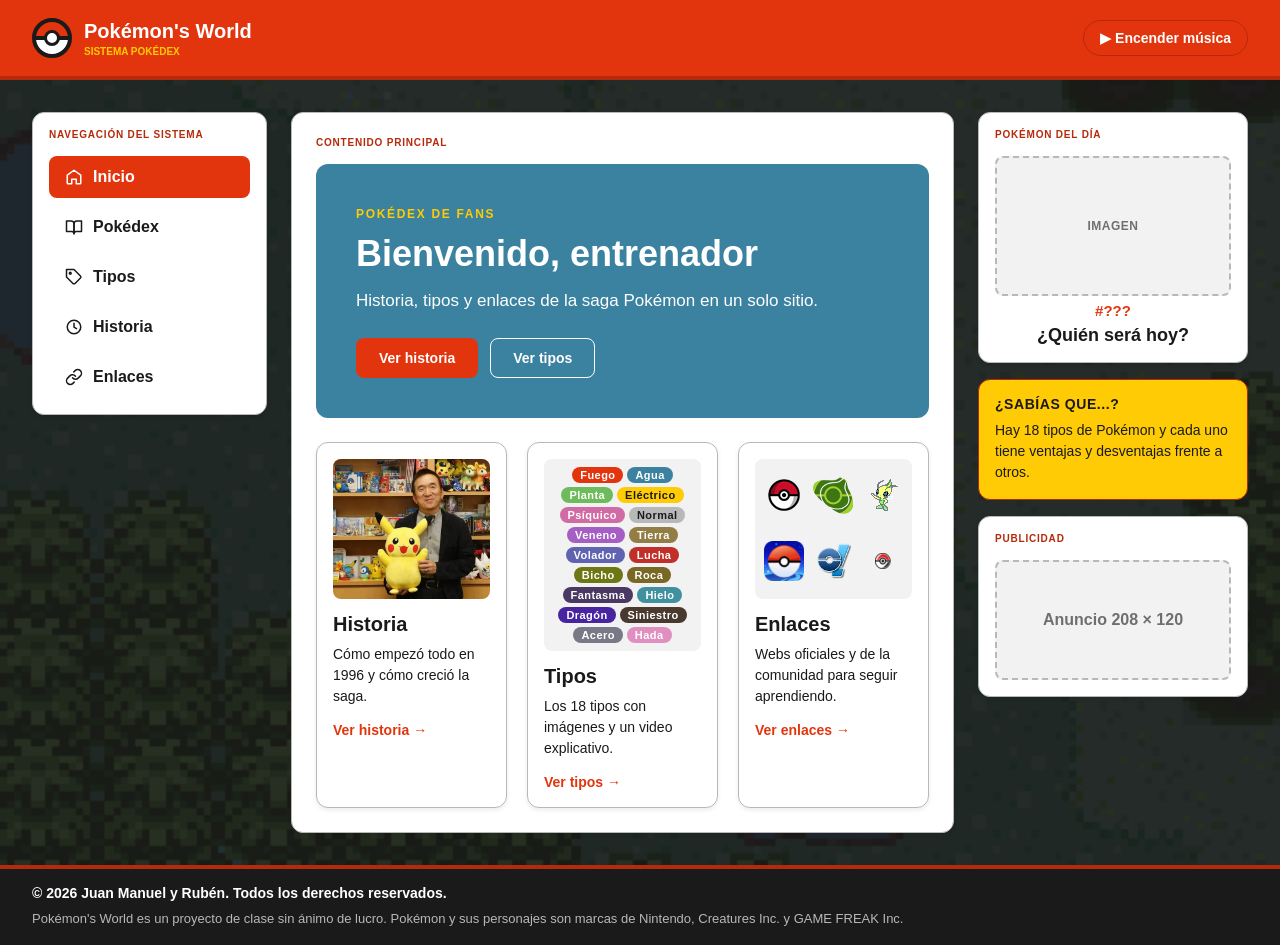
==== commit 7600d3d5: "Merge remote-tracking branch 'origin/juanma' # Conflicts: #	css/style.css #	index.html #	js/script.j" ====
--- a/index.html
+++ b/index.html
@@ -4,6 +4,11 @@
     <meta charset="UTF-8" />
     <meta name="viewport" content="width=device-width, initial-scale=1.0" />
     <title>Pokémon's World | Inicio</title>
+    <meta
+      name="description"
+      content="Pokémon's World: historia, tipos, Pokédex y enlaces de la saga Pokémon en un solo sitio de fans."
+    />
+    <link rel="icon" href="img/favicon.svg" type="image/svg+xml" />
     <link rel="stylesheet" href="css/style.css" />
   </head>
   <body class="page">
@@ -18,20 +23,12 @@
         <div class="brand">
           <div class="pokeball"></div>
           <div>
-            <h1>Pokémon's World</h1>
+            <p class="brand-name">Pokémon's World</p>
             <span> SISTEMA POKÉDEX </span>
           </div>
         </div>
-        <!-- Navegación principal -->
-        <nav class="header-nav">
-          <a href="index.html" class="active"> Inicio </a>
-          <a href="pokedex.html"> Pokédex </a>
-          <a href="tipos.html"> Tipos </a>
-          <a href="historia.html"> Historia </a>
-          <a href="enlaces.html"> Enlaces </a>
-        </nav>
         <!-- Botón de música -->
-        <button id="music-button" type="loop">▶ Encender música</button>
+        <button id="music-button" class="btn music-button" type="button">▶ Encender música</button>
       </div>
     </header>
     <!-- Estructura de la página -->
@@ -105,9 +102,11 @@
           <!-- Tarjetas de inicio -->
           <div class="card-grid card-grid--3">
             <article class="card">
-              <div class="img-placeholder">
-                <span> IMAGEN </span>
-              </div>
+              <img
+                class="card-image"
+                src="img/portada-saga.jpg"
+                alt="Portada de los primeros juegos de Pokémon"
+              />
               <div class="card-body">
                 <h2 class="card-title">Historia</h2>
                 <p class="card-text">
@@ -117,8 +116,25 @@
               </div>
             </article>
             <article class="card">
-              <div class="img-placeholder">
-                <span> IMAGEN </span>
+              <div class="card-image card-image--tipos">
+                <span class="type-badge fuego">Fuego</span>
+                <span class="type-badge agua">Agua</span>
+                <span class="type-badge planta">Planta</span>
+                <span class="type-badge electrico">Eléctrico</span>
+                <span class="type-badge psiquico">Psíquico</span>
+                <span class="type-badge normal">Normal</span>
+                <span class="type-badge veneno">Veneno</span>
+                <span class="type-badge tierra">Tierra</span>
+                <span class="type-badge volador">Volador</span>
+                <span class="type-badge lucha">Lucha</span>
+                <span class="type-badge bicho">Bicho</span>
+                <span class="type-badge roca">Roca</span>
+                <span class="type-badge fantasma">Fantasma</span>
+                <span class="type-badge hielo">Hielo</span>
+                <span class="type-badge dragon">Dragón</span>
+                <span class="type-badge siniestro">Siniestro</span>
+                <span class="type-badge acero">Acero</span>
+                <span class="type-badge hada">Hada</span>
               </div>
               <div class="card-body">
                 <h2 class="card-title">Tipos</h2>
@@ -129,8 +145,13 @@
               </div>
             </article>
             <article class="card">
-              <div class="img-placeholder">
-                <span> IMAGEN </span>
+              <div class="card-image card-image--logos">
+                <img src="img/logos/pokemon-com.png" alt="Pokémon.com" />
+                <img src="img/logos/bulbapedia.png" alt="Bulbapedia" />
+                <img src="img/logos/serebii.png" alt="Serebii" />
+                <img src="img/logos/pokemongo.png" alt="Pokémon GO" />
+                <img src="img/logos/pokemonshowdown.png" alt="Pokémon Showdown" />
+                <img src="img/logos/pokemoncenter.png" alt="Pokémon Center" />
               </div>
               <div class="card-body">
                 <h2 class="card-title">Enlaces</h2>
@@ -143,13 +164,17 @@
           </div>
         </section>
       </main>
-      <!-- Publicidad -->
+      <!-- Contenido lateral -->
       <aside class="right-sidebar">
-        <!-- Anuncio 208x250 -->
+        <!-- Pokémon del día -->
         <div class="sidebar-panel">
-          <p class="panel-title">PUBLICIDAD</p>
-          <div class="ad-placeholder ad-placeholder--tall">
-            <span> Anuncio 208 × 250 </span>
+          <p class="panel-title">POKÉMON DEL DÍA</p>
+          <div class="pokemon-day">
+            <div class="img-placeholder pokemon-day-image">
+              <span> IMAGEN </span>
+            </div>
+            <p class="pokemon-day-number">#???</p>
+            <p class="pokemon-day-name">¿Quién será hoy?</p>
           </div>
         </div>
         <!-- Dato curioso -->
@@ -182,6 +207,8 @@
         </p>
       </div>
     </footer>
-    <script type="module" src="js/script.js"></script>
+    <script src="js/api.js"></script>
+    <script src="js/dom.js"></script>
+    <script src="js/script.js"></script>
   </body>
 </html>
--- a/css/style.css
+++ b/css/style.css
@@ -6,6 +6,7 @@
   --white: #fff;
   --light: #f2f2f2;
   --gray: #b8b8b8;
+  --gray-text: #6f6f6f;
   --blue: #3b82a0;
   --green: #6dbb5a;
   --yellow: #ffcb05;
@@ -42,8 +43,7 @@
   content: "";
   position: fixed;
   inset: 0;
-  background: url("https://piraticoctopus.home.blog/wp-content/uploads/2018/10/tumblr_pf9jk0OBYS1rv6iido1_540.gif")
-    center / cover no-repeat;
+  background: url("../img/fondo.gif") center / cover no-repeat;
   opacity: 0.12;
   z-index: -1;
   pointer-events: none;
@@ -91,7 +91,7 @@
   align-items: center;
   gap: 12px;
 }
-.brand h1 {
+.brand-name {
   margin: 0;
   color: var(--white);
   font-size: 20px;
@@ -175,7 +175,6 @@
   gap: 16px;
 }
 .navigation-panel {
-  flex: 1;
   padding: 16px;
 }
 .sidebar-panel {
@@ -184,6 +183,9 @@
 .content-panel {
   min-height: 600px;
   padding: 24px;
+}
+.main-content {
+  min-width: 0;
 }
 
 .side-nav {
@@ -294,8 +296,9 @@
   color: var(--gray);
   font-weight: 600;
 }
-.ad-placeholder--tall {
-  min-height: 250px;
+.ad-placeholder span,
+.img-placeholder span {
+  color: var(--gray-text);
 }
 .ad-placeholder--wide,
 .img-placeholder--small {
@@ -309,10 +312,25 @@
   font-size: 12px;
   letter-spacing: 0.04em;
 }
+.video-block {
+  margin-top: 8px;
+}
 .video-placeholder {
   min-height: 320px;
   border-radius: var(--radius);
   background: var(--black);
+}
+.video-embed {
+  position: relative;
+  aspect-ratio: 16 / 9;
+  border-radius: var(--radius);
+  overflow: hidden;
+  background: var(--black);
+}
+.video-embed iframe {
+  width: 100%;
+  height: 100%;
+  border: 0;
 }
 .video-placeholder span {
   font-size: 16px;
@@ -338,6 +356,34 @@
   margin: 0;
   font-size: 14px;
   line-height: 1.5;
+}
+
+/* POKÉMON DEL DÍA */
+.pokemon-day {
+  display: flex;
+  flex-direction: column;
+  align-items: center;
+  gap: 6px;
+  text-align: center;
+}
+.pokemon-day-image {
+  width: 100%;
+}
+.pokemon-day-image img {
+  width: 100%;
+  height: auto;
+  display: block;
+}
+.pokemon-day-number {
+  margin: 0;
+  color: var(--red);
+  font-size: 15px;
+  font-weight: bold;
+}
+.pokemon-day-name {
+  margin: 0;
+  font-size: 18px;
+  font-weight: bold;
 }
 
 /* BANNER PRINCIPAL */
@@ -411,6 +457,16 @@
   background: var(--red);
   color: var(--white);
 }
+.music-button {
+  padding: 9px 16px;
+  border-color: var(--dark-red);
+  border-radius: 999px;
+  background: var(--red);
+  color: var(--white);
+}
+.music-button:hover {
+  background: var(--dark-red);
+}
 
 /* TARJETAS + REJILLAS */
 .card-grid {
@@ -461,6 +517,45 @@
   color: var(--dark-red);
   text-decoration: underline;
 }
+
+/* IMÁGENES DE LAS TARJETAS DE INICIO */
+.card-image {
+  display: block;
+  width: 100%;
+  height: 140px;
+  border-radius: 8px;
+}
+img.card-image {
+  object-fit: cover;
+}
+.card-image--tipos {
+  display: flex;
+  flex-wrap: wrap;
+  align-content: center;
+  justify-content: center;
+  gap: 4px;
+  height: auto;
+  min-height: 140px;
+  padding: 8px;
+  background: var(--light);
+}
+.card-image--tipos .type-badge {
+  padding: 2px 8px;
+  font-size: 11px;
+}
+.card-image--logos {
+  display: grid;
+  grid-template-columns: repeat(3, 1fr);
+  place-items: center;
+  gap: 8px;
+  padding: 8px;
+  background: var(--light);
+}
+.card-image--logos img {
+  max-width: 100%;
+  max-height: 40px;
+  object-fit: contain;
+}
 .pokemon-number {
   margin: 0 0 10px;
   color: var(--red);
@@ -478,6 +573,90 @@
   flex-wrap: wrap;
   gap: 6px;
 }
+.pokemon-image {
+  display: flex;
+  align-items: center;
+  justify-content: center;
+  min-height: 140px;
+  border-radius: 8px;
+  background: var(--light);
+}
+.pokemon-img {
+  width: 100%;
+  max-height: 140px;
+  object-fit: contain;
+}
+.pokemon-error {
+  grid-column: 1 / -1;
+  margin: 0;
+  padding: 24px;
+  color: var(--dark-red);
+  font-weight: 600;
+}
+
+/* VENTANA DE DETALLES DEL POKÉMON */
+.detalle {
+  width: min(420px, 90vw);
+  padding: 0;
+  border: 1px solid var(--gray);
+  border-radius: var(--radius);
+  box-shadow: 0 10px 30px rgba(0, 0, 0, 0.3);
+}
+.detalle::backdrop {
+  background: rgba(0, 0, 0, 0.5);
+}
+.detalle-card {
+  position: relative;
+  padding: 24px;
+  text-align: center;
+}
+.detalle-cerrar {
+  position: absolute;
+  top: 8px;
+  right: 12px;
+  border: none;
+  background: none;
+  color: var(--gray-text);
+  font-size: 26px;
+  line-height: 1;
+  cursor: pointer;
+}
+.detalle-cerrar:hover {
+  color: var(--dark-red);
+}
+.detalle-img {
+  width: 160px;
+  height: 160px;
+  object-fit: contain;
+}
+.detalle-numero {
+  margin: 0;
+  color: var(--red);
+  font-size: 14px;
+  font-weight: bold;
+}
+.detalle-nombre {
+  margin: 4px 0 8px;
+  font-size: 24px;
+  font-weight: bold;
+}
+.detalle-tipos {
+  margin: 0 0 16px;
+  display: flex;
+  justify-content: center;
+  gap: 6px;
+}
+.detalle-datos {
+  margin: 0;
+  padding: 16px 0 0;
+  border-top: 1px solid var(--gray);
+  list-style: none;
+  text-align: left;
+  font-size: 14px;
+}
+.detalle-datos li {
+  padding: 4px 0;
+}
 .type-card-badge {
   margin: 12px 0 8px;
 }
@@ -485,6 +664,12 @@
   margin: 0;
   font-size: 14px;
   font-weight: 600;
+}
+.type-card--oculto {
+  display: none;
+}
+.tipos-completos .type-card--oculto {
+  display: flex;
 }
 
 /* FILTROS DE LA POKÉDEX */
@@ -570,6 +755,36 @@
 .type-badge.psiquico {
   background: #d16ba5;
 }
+.type-badge.lucha {
+  background: #c03028;
+}
+.type-badge.tierra {
+  background: #927d44;
+}
+.type-badge.volador {
+  background: #6064b0;
+}
+.type-badge.roca {
+  background: #786824;
+}
+.type-badge.fantasma {
+  background: #493963;
+}
+.type-badge.hielo {
+  background: #4090a0;
+}
+.type-badge.dragon {
+  background: #4924a1;
+}
+.type-badge.acero {
+  background: #787887;
+}
+.type-badge.siniestro {
+  background: #49392f;
+}
+.type-badge.bicho {
+  background: #6d7815;
+}
 
 /* LÍNEA DE TIEMPO */
 .timeline {
@@ -624,6 +839,11 @@
   width: 260px;
   min-height: 190px;
 }
+.intro-image {
+  height: 190px;
+  object-fit: cover;
+  border-radius: var(--radius);
+}
 
 /* TARJETAS DE ENLACES */
 .link-card {
@@ -641,6 +861,9 @@
   background: var(--white);
   object-fit: contain;
 }
+.link-body {
+  min-width: 0;
+}
 /* Enlace estirado: el <a> cubre toda la tarjeta, pero el nombre accesible sigue siendo el del sitio */
 .link-name a {
   color: inherit;
@@ -671,3 +894,77 @@
   font-size: 14px;
   line-height: 1.5;
 }
+
+/* DISEÑO ADAPTABLE (RESPONSIVE) */
+@media (max-width: 1100px) {
+  .page-layout {
+    grid-template-columns: 235px minmax(0, 1fr);
+  }
+  .right-sidebar {
+    grid-column: 1 / -1;
+    flex-direction: row;
+    flex-wrap: wrap;
+  }
+  .right-sidebar > * {
+    flex: 1 1 220px;
+  }
+}
+
+@media (max-width: 820px) {
+  .header {
+    height: auto;
+  }
+  .header-container {
+    flex-wrap: wrap;
+    gap: 12px;
+    padding-top: 14px;
+    padding-bottom: 14px;
+  }
+  .page-layout {
+    grid-template-columns: 1fr;
+  }
+  .right-sidebar {
+    flex-direction: column;
+  }
+  .card-grid--3 {
+    grid-template-columns: repeat(2, minmax(0, 1fr));
+  }
+}
+
+@media (max-width: 560px) {
+  :root {
+    --pad: 16px;
+  }
+  .card-grid--3,
+  .card-grid--2 {
+    grid-template-columns: 1fr;
+  }
+  .hero {
+    padding: 24px;
+  }
+  .hero-title {
+    font-size: 26px;
+  }
+  .hero-actions {
+    flex-direction: column;
+  }
+  .intro-split {
+    flex-direction: column;
+  }
+  .intro-split-media {
+    width: 100%;
+  }
+  .filters {
+    flex-direction: column;
+    align-items: stretch;
+  }
+  .filters-select {
+    min-width: 0;
+  }
+  .timeline-item {
+    grid-template-columns: 1fr;
+  }
+  .timeline-year {
+    padding: 8px;
+  }
+}
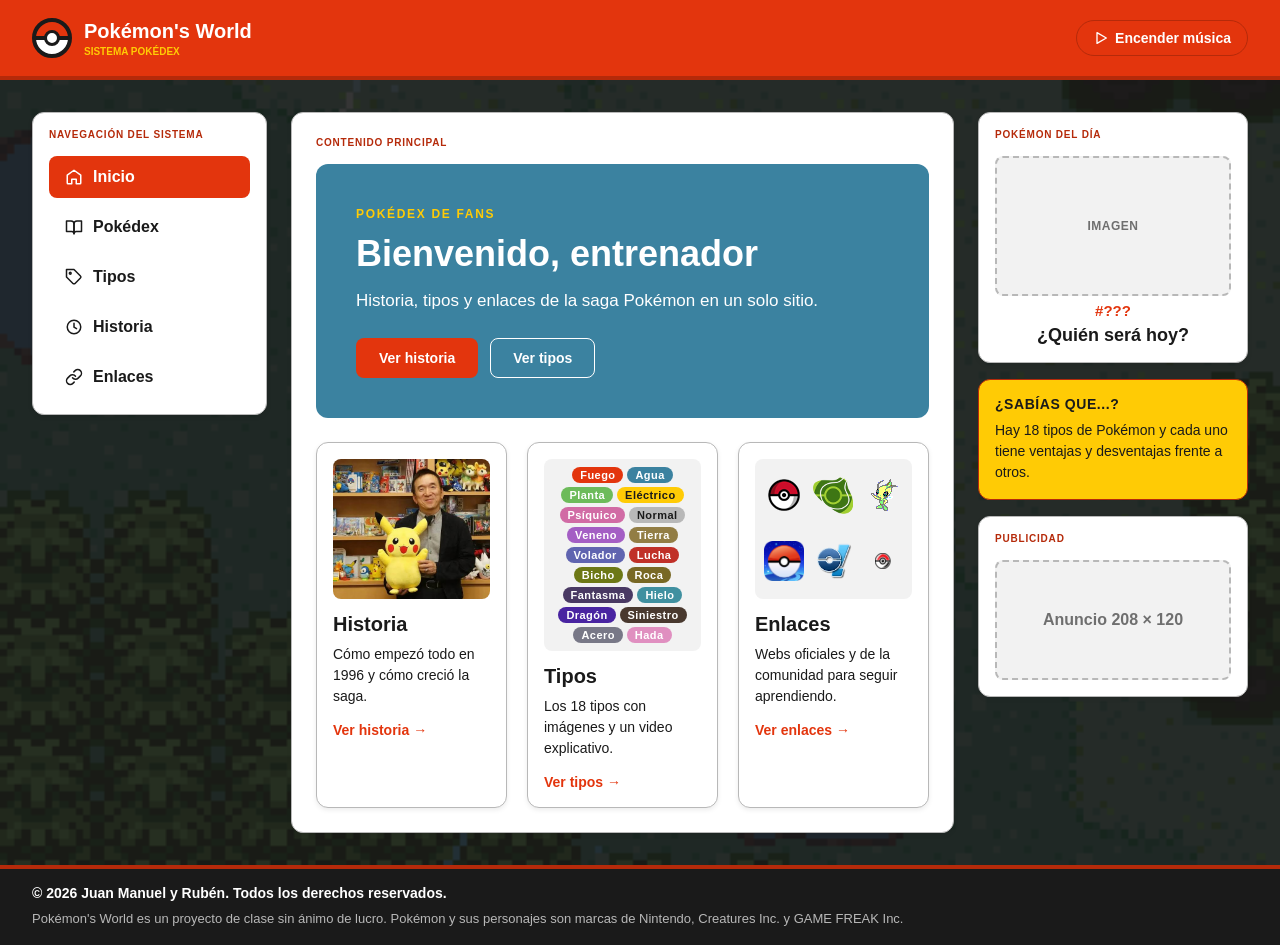
==== commit 9a03c2a9: "feat: musica en todas las vistas con iconos svg y soporte multi-navegador" ====
--- a/index.html
+++ b/index.html
@@ -28,7 +28,9 @@
           </div>
         </div>
         <!-- Botón de música -->
-        <button id="music-button" class="btn music-button" type="button">▶ Encender música</button>
+        <button id="music-button" class="btn music-button" type="button" aria-pressed="false">
+          Encender música
+        </button>
       </div>
     </header>
     <!-- Estructura de la página -->
--- a/css/style.css
+++ b/css/style.css
@@ -146,6 +146,9 @@
 }
 
 #music-button {
+  display: inline-flex;
+  align-items: center;
+  gap: 6px;
   padding: 9px 16px;
   border: 1px solid var(--dark-red);
   border-radius: 999px;
@@ -155,8 +158,18 @@
   font-weight: 600;
   cursor: pointer;
 }
-.music-button:hover {
+#music-button:hover {
   background: var(--dark-red);
+}
+.music-icon {
+  width: 16px;
+  height: 16px;
+  flex-shrink: 0;
+  fill: none;
+  stroke: currentColor;
+  stroke-width: 2;
+  stroke-linecap: round;
+  stroke-linejoin: round;
 }
 
 /* REJILLA PRINCIPAL + NAVEGACIÓN LATERAL */
@@ -457,17 +470,6 @@
   background: var(--red);
   color: var(--white);
 }
-.music-button {
-  padding: 9px 16px;
-  border-color: var(--dark-red);
-  border-radius: 999px;
-  background: var(--red);
-  color: var(--white);
-}
-.music-button:hover {
-  background: var(--dark-red);
-}
-
 /* TARJETAS + REJILLAS */
 .card-grid {
   display: grid;
